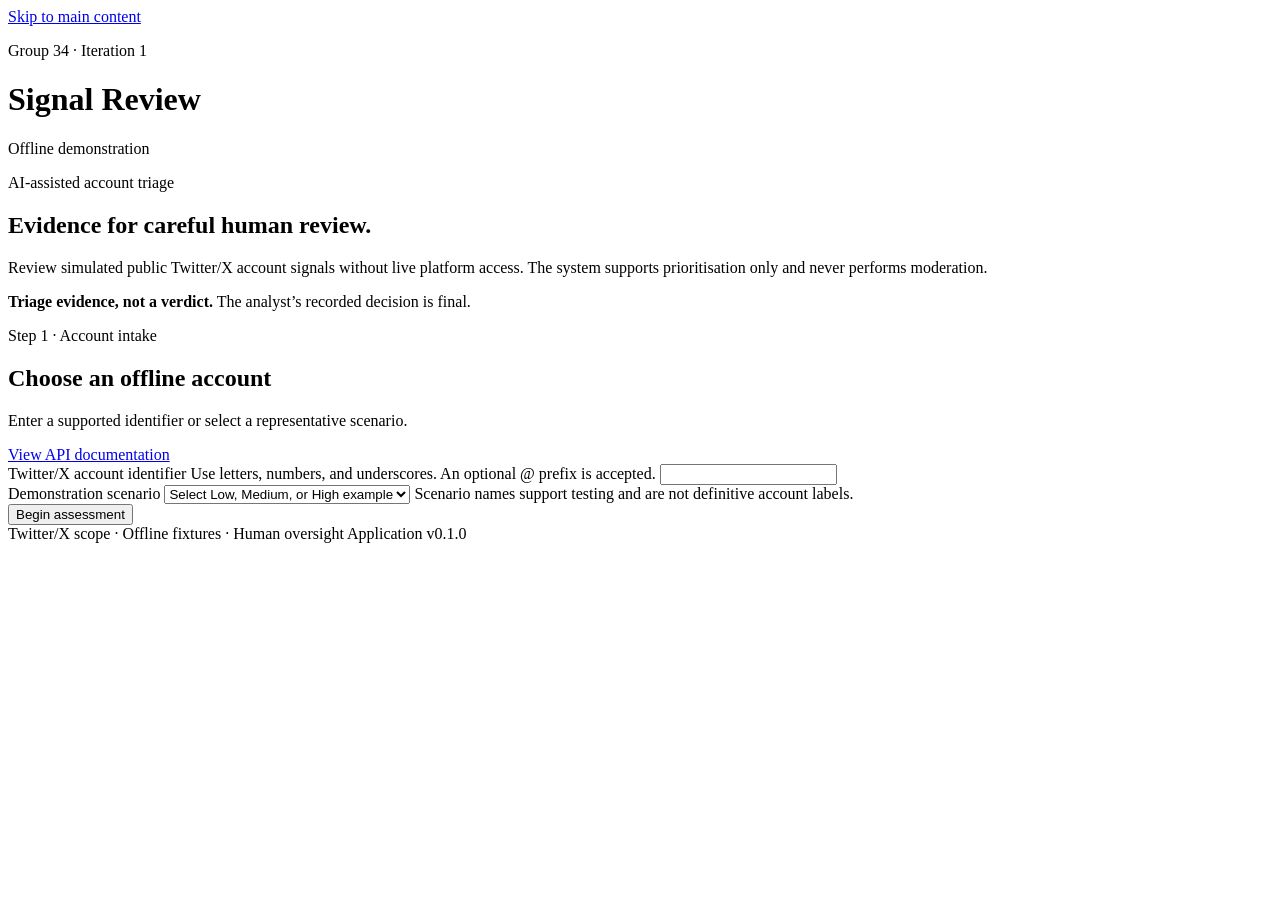
==== frontend/index.html @ 529272fe "docs(us3.2): add model information page" ====
<!doctype html>
<html lang="en">
  <head>
    <meta charset="utf-8">
    <meta name="viewport" content="width=device-width, initial-scale=1">
    <meta name="description" content="Offline AI-assisted Twitter/X account triage for external social media safety analysts.">
    <title>Signal Review | Account triage</title>
    <link rel="stylesheet" href="/static/styles.css">
  </head>
  <body>
    <a class="skip-link" href="#main-content">Skip to main content</a>
    <header class="site-header">
      <div>
        <p class="eyebrow">Group 34 · Iteration 1</p>
        <h1>Signal Review</h1>
      </div>
      <span class="offline-badge">Offline demonstration</span>
    </header>
    <main id="main-content" tabindex="-1">
      <section class="hero" aria-labelledby="hero-title">
        <p class="eyebrow">AI-assisted account triage</p>
        <h2 id="hero-title">Evidence for careful human review.</h2>
        <p class="hero-copy">
          Review simulated public Twitter/X account signals without live platform
          access. The system supports prioritisation only and never performs
          moderation.
        </p>
        <div class="notice" role="note">
          <strong>Triage evidence, not a verdict.</strong>
          The analyst’s recorded decision is final.
        </div>
      </section>
      <section class="workspace-shell" aria-labelledby="workspace-title">
        <div class="workspace-heading">
          <div>
            <p class="step-label">Step 1 · Account intake</p>
            <h2 id="workspace-title">Choose an offline account</h2>
            <p>Enter a supported identifier or select a representative scenario.</p>
          </div>
          <a class="secondary-link" href="/docs">View API documentation</a>
        </div>
        <form id="intake-form" novalidate>
          <div class="field-group">
            <label for="account-identifier">Twitter/X account identifier</label>
            <span id="identifier-hint" class="field-hint">
              Use letters, numbers, and underscores. An optional @ prefix is accepted.
            </span>
            <input
              id="account-identifier"
              name="identifier"
              type="text"
              inputmode="text"
              autocomplete="off"
              aria-describedby="identifier-hint identifier-error"
              maxlength="33"
              required
            >
            <span id="identifier-error" class="field-error" role="alert"></span>
          </div>
          <div class="field-group">
            <label for="demo-account">Demonstration scenario</label>
            <select id="demo-account" name="demo-account" aria-describedby="demo-hint">
              <option value="">Select Low, Medium, or High example</option>
            </select>
            <span id="demo-hint" class="field-hint">
              Scenario names support testing and are not definitive account labels.
            </span>
          </div>
          <button id="assess-button" type="submit">
            <span class="button-label">Begin assessment</span>
            <span class="button-loading" hidden>Preparing offline data…</span>
          </button>
        </form>
        <div id="intake-status" class="intake-status" aria-live="polite" hidden></div>
        <div id="recovery-actions" class="recovery-actions" hidden>
          <button id="retry-button" type="button">Retry</button>
          <button id="new-assessment-button" class="secondary-button" type="button">Start new assessment</button>
        </div>
      </section>
      <section id="preview-panel" class="preview-panel" aria-labelledby="preview-title" hidden>
        <div class="panel-heading">
          <div>
            <p class="step-label">Public account preview</p>
            <h2 id="preview-title">Confirm the source evidence</h2>
          </div>
          <span class="source-badge">Source data · Offline fixture</span>
        </div>
        <p id="preview-identifier" class="preview-identifier"></p>
        <div id="preview-groups" class="preview-groups"></div>
        <div id="missing-data" class="missing-data" role="note" hidden>
          <strong>Not available in source data</strong>
          <ul id="missing-list"></ul>
        </div>
        <div class="model-output-placeholder" aria-label="Model-generated output">
          <span>Model-generated output</span>
          <p>No model output is displayed in this source-data preview.</p>
        </div>
      </section>
      <section id="completeness-panel" class="completeness-panel" aria-labelledby="completeness-title" hidden>
        <div class="panel-heading">
          <div>
            <p class="step-label">Evidence check</p>
            <h2 id="completeness-title">Feature completeness</h2>
          </div>
          <strong id="completeness-status" class="completeness-status"></strong>
        </div>
        <div
          id="completeness-meter"
          class="completeness-meter"
          role="progressbar"
          aria-label="Feature completeness"
          aria-valuemin="0"
          aria-valuemax="100"
          aria-valuenow="0"
        >
          <span id="completeness-bar"></span>
        </div>
        <p id="completeness-value" class="completeness-value"></p>
        <div id="feature-caveat" class="missing-data" role="note" hidden>
          <strong id="feature-caveat-text"></strong>
          <ul id="missing-feature-list"></ul>
        </div>
        <p class="result-resource">
          <a href="/model-information">Review model information and limitations</a>
        </p>
      </section>
      <section id="risk-panel" class="risk-panel" aria-labelledby="risk-title" hidden>
        <div class="panel-heading">
          <div>
            <p class="step-label">Model-generated output</p>
            <h2 id="risk-title">Risk assessment</h2>
          </div>
          <strong id="risk-band" class="risk-band"></strong>
        </div>
        <div class="score-row">
          <strong id="risk-score" class="risk-score"></strong>
          <span>risk score</span>
        </div>
        <dl class="result-meta">
          <div><dt>Model version</dt><dd id="model-version"></dd></div>
          <div><dt>Threshold version</dt><dd id="threshold-version"></dd></div>
          <div><dt>Assessment time</dt><dd id="assessment-time"></dd></div>
        </dl>
        <p id="risk-warning" class="risk-warning"></p>
        <div class="explanation-grid">
          <section aria-labelledby="factors-title">
            <h3 id="factors-title">Most influential factors</h3>
            <ol id="factor-list" class="factor-list"></ol>
          </section>
          <section class="uncertainty-card" aria-labelledby="uncertainty-title">
            <h3 id="uncertainty-title">Uncertainty</h3>
            <p id="uncertainty-text"></p>
          </section>
        </div>
        <p class="verdict-warning"><strong>Triage evidence, not a verdict.</strong></p>
        <p class="result-resource">
          Before relying on this result,
          <a href="/model-information">review model information and limitations</a>.
        </p>
      </section>
      <section id="decision-panel" class="decision-panel" aria-labelledby="decision-title" hidden>
        <p class="step-label">Human oversight</p>
        <h2 id="decision-title">Record the analyst decision</h2>
        <p>
          Your recorded decision is final for this review. It does not suspend
          the account or trigger any platform action.
        </p>
        <form id="decision-form">
          <fieldset>
            <legend>Decision</legend>
            <label><input type="radio" name="decision" value="confirm" required> Confirm recommendation</label>
            <label><input type="radio" name="decision" value="override"> Override recommendation</label>
          </fieldset>
          <label for="decision-reason">Override reason</label>
          <input id="decision-reason" name="reason" maxlength="240" aria-describedby="decision-reason-hint">
          <span id="decision-reason-hint" class="field-hint">Required for Override; use an approved category or concise note.</span>
          <button id="decision-submit" type="submit">Record decision</button>
        </form>
        <p id="decision-acknowledgement" class="intake-status" role="status" hidden></p>
      </section>
      <section id="follow-up-panel" class="decision-panel" aria-labelledby="follow-up-title" hidden>
        <p class="step-label">Follow-up review</p>
        <h2 id="follow-up-title">Flag for another human review</h2>
        <form id="follow-up-form">
          <label for="follow-up-reason">Reason category or concise note</label>
          <input id="follow-up-reason" maxlength="240" required>
          <div class="recovery-actions">
            <button type="submit">Save / update flag</button>
            <button id="clear-follow-up" class="secondary-button" type="button">Clear flag</button>
          </div>
        </form>
        <p id="follow-up-status" class="intake-status" role="status" hidden></p>
        <p class="field-hint">Follow-up never triggers moderation or platform action.</p>
      </section>
    </main>
    <footer>
      <span>Twitter/X scope · Offline fixtures · Human oversight</span>
      <span>Application v0.1.0</span>
    </footer>
    <script src="/static/app.js" defer></script>
  </body>
</html>
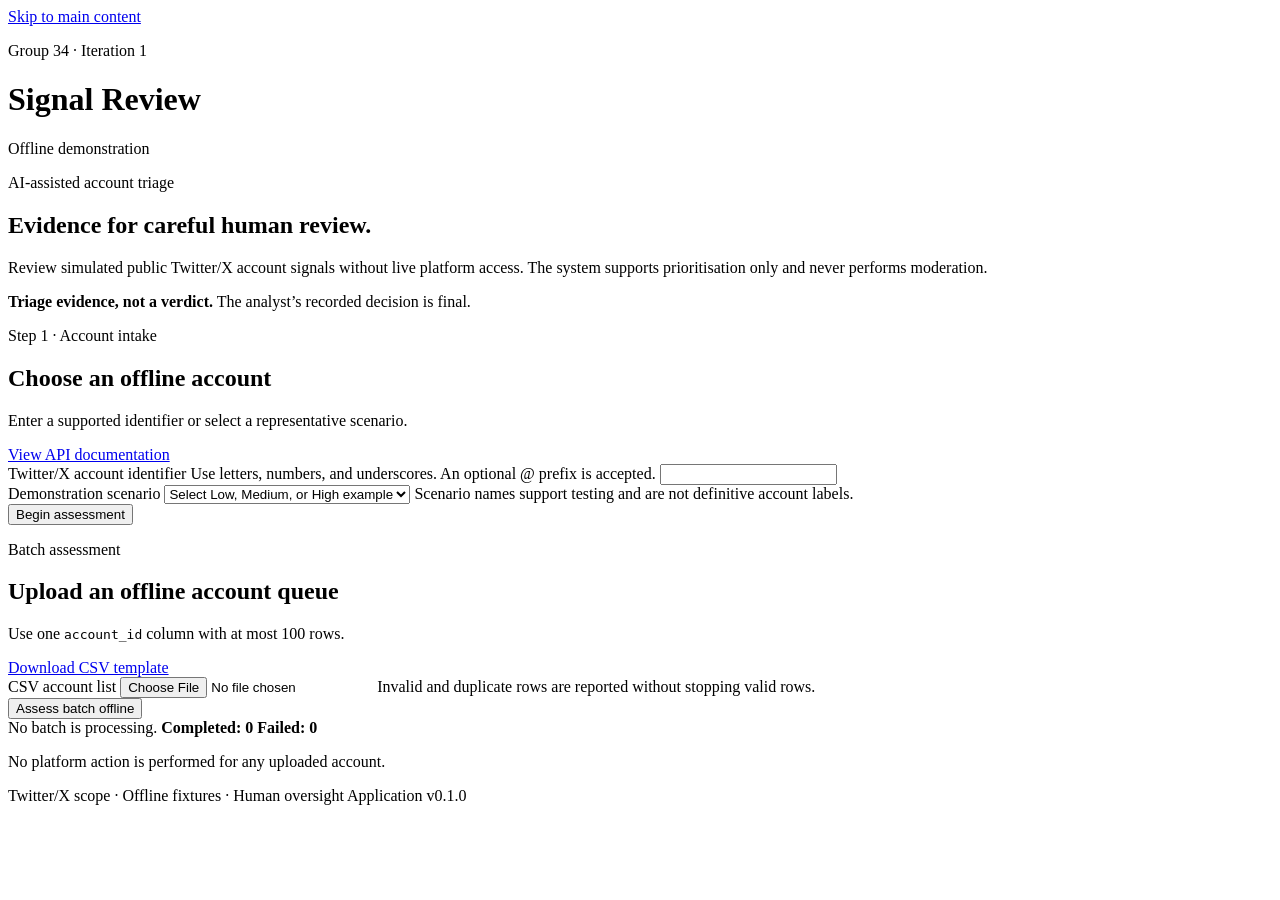
==== commit e42c1cd8: "feat(us5.1): add validated batch assessment" ====
--- a/frontend/index.html
+++ b/frontend/index.html
@@ -77,6 +77,51 @@
           <button id="new-assessment-button" class="secondary-button" type="button">Start new assessment</button>
         </div>
       </section>
+      <section class="workspace-shell" aria-labelledby="batch-title">
+        <div class="workspace-heading">
+          <div>
+            <p class="step-label">Batch assessment</p>
+            <h2 id="batch-title">Upload an offline account queue</h2>
+            <p>Use one <code>account_id</code> column with at most 100 rows.</p>
+          </div>
+          <a class="secondary-link" href="/static/batch-upload-template.csv" download>Download CSV template</a>
+        </div>
+        <form id="batch-form">
+          <div class="field-group">
+            <label for="batch-file">CSV account list</label>
+            <input id="batch-file" type="file" accept=".csv,text/csv" required>
+            <span class="field-hint">
+              Invalid and duplicate rows are reported without stopping valid rows.
+            </span>
+          </div>
+          <button id="batch-submit" type="submit">Assess batch offline</button>
+        </form>
+        <div id="batch-progress" class="batch-progress" role="status" aria-live="polite">
+          <span id="batch-progress-label">No batch is processing.</span>
+          <strong>Completed: <span id="batch-completed-count">0</span></strong>
+          <strong>Failed: <span id="batch-failed-count">0</span></strong>
+        </div>
+        <p class="field-hint">No platform action is performed for any uploaded account.</p>
+        <div id="batch-results-panel" hidden>
+          <h3>Batch results</h3>
+          <div class="table-scroll" tabindex="0" aria-label="Scrollable batch results">
+            <table>
+              <thead>
+                <tr>
+                  <th scope="col">Row</th>
+                  <th scope="col">Account</th>
+                  <th scope="col">Processing</th>
+                  <th scope="col">Assessment</th>
+                  <th scope="col">Risk</th>
+                  <th scope="col">Completeness</th>
+                  <th scope="col">Issue</th>
+                </tr>
+              </thead>
+              <tbody id="batch-results"></tbody>
+            </table>
+          </div>
+        </div>
+      </section>
       <section id="preview-panel" class="preview-panel" aria-labelledby="preview-title" hidden>
         <div class="panel-heading">
           <div>
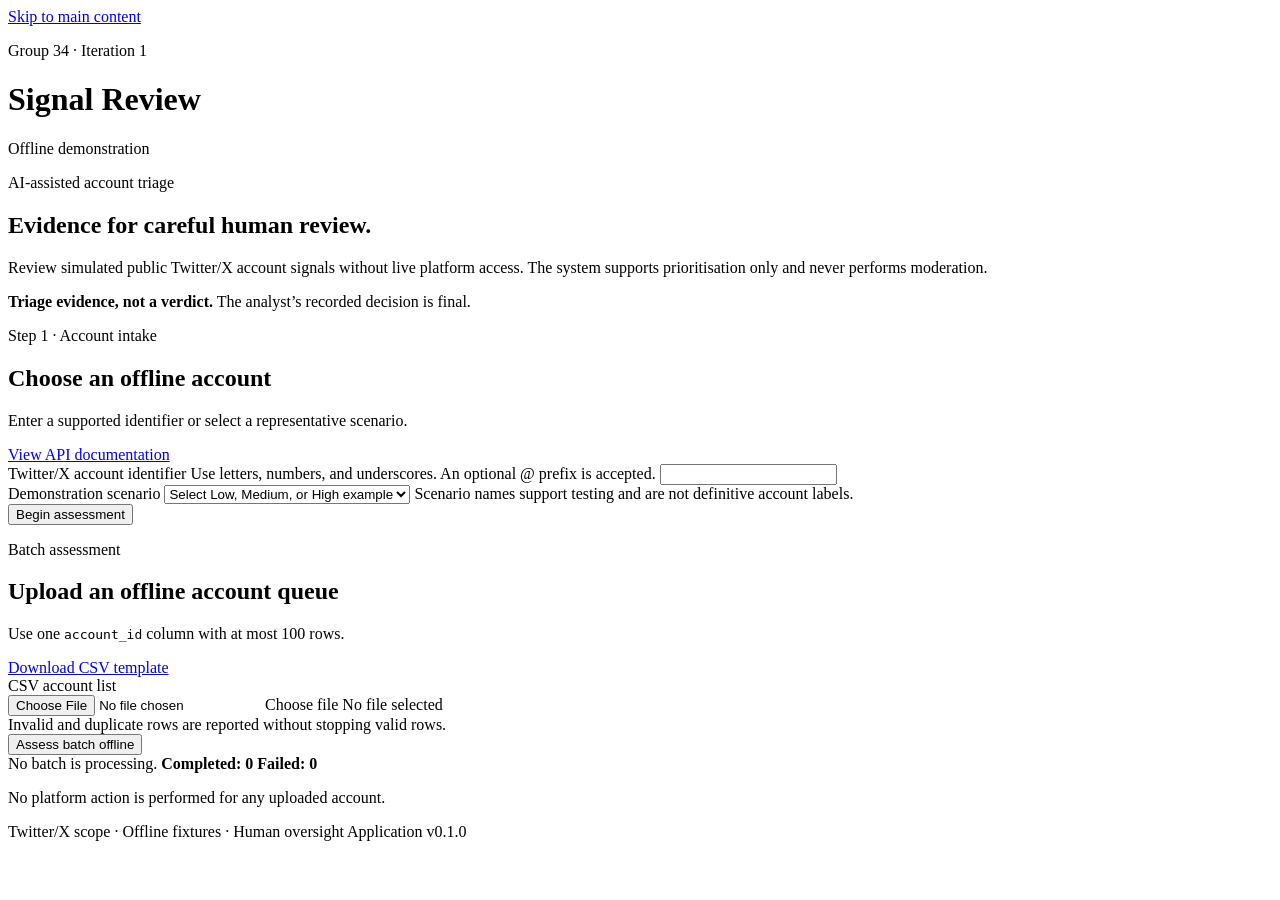
==== commit 0afce9d9: "sync: update latest main and address tutor feedback Synchronise the current GitLab main snapshot, im" ====
--- a/frontend/index.html
+++ b/frontend/index.html
@@ -89,8 +89,19 @@
         <form id="batch-form">
           <div class="field-group">
             <label for="batch-file">CSV account list</label>
-            <input id="batch-file" type="file" accept=".csv,text/csv" required>
-            <span class="field-hint">
+            <div class="file-picker">
+              <input
+                id="batch-file"
+                class="file-picker-input"
+                type="file"
+                accept=".csv,text/csv"
+                aria-describedby="batch-file-hint batch-file-name"
+                required
+              >
+              <span class="file-picker-button" aria-hidden="true">Choose file</span>
+              <span id="batch-file-name" class="file-picker-name" aria-live="polite">No file selected</span>
+            </div>
+            <span id="batch-file-hint" class="field-hint">
               Invalid and duplicate rows are reported without stopping valid rows.
             </span>
           </div>
@@ -104,6 +115,46 @@
         <p class="field-hint">No platform action is performed for any uploaded account.</p>
         <div id="batch-results-panel" hidden>
           <h3>Batch results</h3>
+          <div class="filter-controls" aria-labelledby="batch-filters-title">
+            <h4 id="batch-filters-title">Sort and filter returned results</h4>
+            <label>
+              Risk score
+              <select id="batch-risk-sort">
+                <option value="none">Original row order</option>
+                <option value="descending">Highest first</option>
+                <option value="ascending">Lowest first</option>
+              </select>
+            </label>
+            <label>
+              Risk band
+              <select id="batch-risk-filter">
+                <option value="all">All bands</option>
+                <option value="high">High</option>
+                <option value="medium">Medium</option>
+                <option value="low">Low</option>
+              </select>
+            </label>
+            <label>
+              Completeness
+              <select id="batch-completeness-filter">
+                <option value="all">All states</option>
+                <option value="eligible">Eligible</option>
+                <option value="insufficient">Insufficient</option>
+              </select>
+            </label>
+            <label>
+              Review status
+              <select id="batch-review-filter">
+                <option value="all">All statuses</option>
+                <option value="unreviewed">Unreviewed</option>
+                <option value="unavailable">Not reviewable</option>
+              </select>
+            </label>
+            <button id="batch-clear-filters" class="secondary-button" type="button">Clear filters</button>
+          </div>
+          <p id="batch-filter-summary" class="filter-summary" role="status">
+            No active filters · 0 matching records
+          </p>
           <div class="table-scroll" tabindex="0" aria-label="Scrollable batch results">
             <table>
               <thead>
@@ -242,6 +293,7 @@
       <span>Twitter/X scope · Offline fixtures · Human oversight</span>
       <span>Application v0.1.0</span>
     </footer>
+    <script src="/static/batch-results.js"></script>
     <script src="/static/app.js" defer></script>
   </body>
 </html>
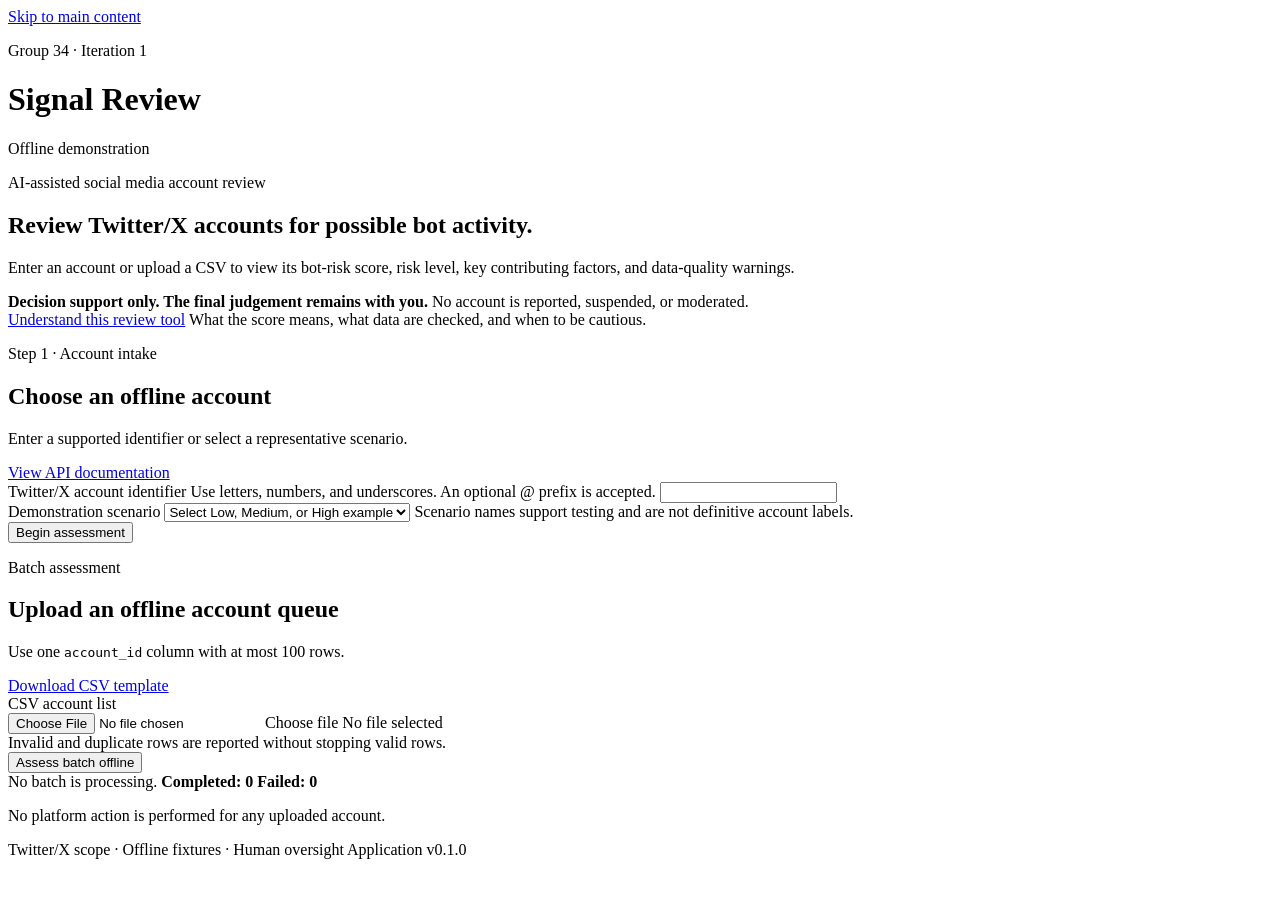
==== commit c4543a5a: "fix(ux): address tutor feedback on account review guidance" ====
--- a/frontend/index.html
+++ b/frontend/index.html
@@ -5,7 +5,7 @@
     <meta name="viewport" content="width=device-width, initial-scale=1">
     <meta name="description" content="Offline AI-assisted Twitter/X account triage for external social media safety analysts.">
     <title>Signal Review | Account triage</title>
-    <link rel="stylesheet" href="/static/styles.css">
+    <link rel="stylesheet" href="/static/styles.css?v=20260808-real-accounts-ux">
   </head>
   <body>
     <a class="skip-link" href="#main-content">Skip to main content</a>
@@ -18,16 +18,19 @@
     </header>
     <main id="main-content" tabindex="-1">
       <section class="hero" aria-labelledby="hero-title">
-        <p class="eyebrow">AI-assisted account triage</p>
-        <h2 id="hero-title">Evidence for careful human review.</h2>
+        <p class="eyebrow">AI-assisted social media account review</p>
+        <h2 id="hero-title">Review Twitter/X accounts for possible bot activity.</h2>
         <p class="hero-copy">
-          Review simulated public Twitter/X account signals without live platform
-          access. The system supports prioritisation only and never performs
-          moderation.
+          Enter an account or upload a CSV to view its bot-risk score, risk level,
+          key contributing factors, and data-quality warnings.
         </p>
         <div class="notice" role="note">
-          <strong>Triage evidence, not a verdict.</strong>
-          The analyst’s recorded decision is final.
+          <strong>Decision support only. The final judgement remains with you.</strong>
+          No account is reported, suspended, or moderated.
+        </div>
+        <div class="hero-actions">
+          <a class="secondary-link" href="/model-information">Understand this review tool</a>
+          <span>What the score means, what data are checked, and when to be cautious.</span>
         </div>
       </section>
       <section class="workspace-shell" aria-labelledby="workspace-title">
@@ -173,6 +176,7 @@
           </div>
         </div>
       </section>
+      <div id="assessment-results" class="section-anchor" tabindex="-1"></div>
       <section id="preview-panel" class="preview-panel" aria-labelledby="preview-title" hidden>
         <div class="panel-heading">
           <div>
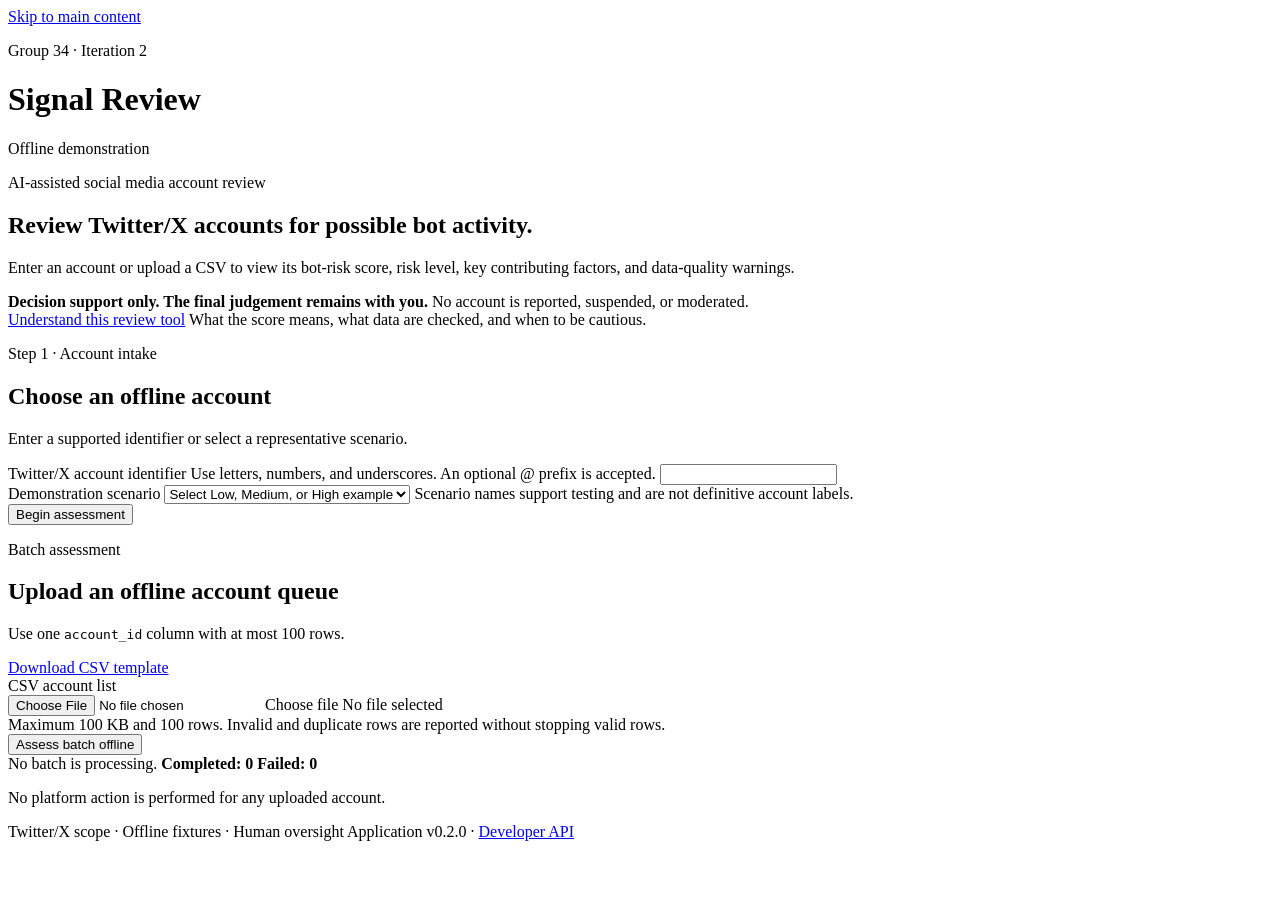
==== commit 23bcabe4: "fix: address iteration 2 UI and verification findings" ====
--- a/frontend/index.html
+++ b/frontend/index.html
@@ -5,13 +5,13 @@
     <meta name="viewport" content="width=device-width, initial-scale=1">
     <meta name="description" content="Offline AI-assisted Twitter/X account triage for external social media safety analysts.">
     <title>Signal Review | Account triage</title>
-    <link rel="stylesheet" href="/static/styles.css?v=20260808-real-accounts-ux">
+    <link rel="stylesheet" href="/static/styles.css?v=20260809-iteration2">
   </head>
   <body>
     <a class="skip-link" href="#main-content">Skip to main content</a>
     <header class="site-header">
       <div>
-        <p class="eyebrow">Group 34 · Iteration 1</p>
+        <p class="eyebrow">Group 34 · Iteration 2</p>
         <h1>Signal Review</h1>
       </div>
       <span class="offline-badge">Offline demonstration</span>
@@ -40,7 +40,6 @@
             <h2 id="workspace-title">Choose an offline account</h2>
             <p>Enter a supported identifier or select a representative scenario.</p>
           </div>
-          <a class="secondary-link" href="/docs">View API documentation</a>
         </div>
         <form id="intake-form" novalidate>
           <div class="field-group">
@@ -105,7 +104,7 @@
               <span id="batch-file-name" class="file-picker-name" aria-live="polite">No file selected</span>
             </div>
             <span id="batch-file-hint" class="field-hint">
-              Invalid and duplicate rows are reported without stopping valid rows.
+              Maximum 100 KB and 100 rows. Invalid and duplicate rows are reported without stopping valid rows.
             </span>
           </div>
           <button id="batch-submit" type="submit">Assess batch offline</button>
@@ -176,14 +175,19 @@
           </div>
         </div>
       </section>
-      <div id="assessment-results" class="section-anchor" tabindex="-1"></div>
+      <div
+        id="assessment-results"
+        class="section-anchor"
+        tabindex="-1"
+        aria-label="Assessment results"
+      ></div>
       <section id="preview-panel" class="preview-panel" aria-labelledby="preview-title" hidden>
         <div class="panel-heading">
           <div>
             <p class="step-label">Public account preview</p>
             <h2 id="preview-title">Confirm the source evidence</h2>
           </div>
-          <span class="source-badge">Source data · Offline fixture</span>
+          <span class="source-badge">Source data · Offline demonstration record</span>
         </div>
         <p id="preview-identifier" class="preview-identifier"></p>
         <div id="preview-groups" class="preview-groups"></div>
@@ -241,6 +245,11 @@
           <div><dt>Threshold version</dt><dd id="threshold-version"></dd></div>
           <div><dt>Assessment time</dt><dd id="assessment-time"></dd></div>
         </dl>
+        <section class="recommendation-card" aria-labelledby="recommendation-title">
+          <h3 id="recommendation-title">Suggested human-review priority</h3>
+          <strong id="review-recommendation"></strong>
+          <p>Use this suggestion only to organise human review. It never triggers platform action.</p>
+        </section>
         <p id="risk-warning" class="risk-warning"></p>
         <div class="explanation-grid">
           <section aria-labelledby="factors-title">
@@ -268,12 +277,14 @@
         <form id="decision-form">
           <fieldset>
             <legend>Decision</legend>
-            <label><input type="radio" name="decision" value="confirm" required> Confirm recommendation</label>
-            <label><input type="radio" name="decision" value="override"> Override recommendation</label>
+            <label><input type="radio" name="decision" value="confirm" required> Confirm suggested review priority</label>
+            <label><input type="radio" name="decision" value="override"> Override suggested review priority</label>
           </fieldset>
           <label for="decision-reason">Override reason</label>
           <input id="decision-reason" name="reason" maxlength="240" aria-describedby="decision-reason-hint">
-          <span id="decision-reason-hint" class="field-hint">Required for Override; use an approved category or concise note.</span>
+          <span id="decision-reason-hint" class="field-hint">
+            Required for Override; use an approved category or concise note. Do not enter private or sensitive information such as passwords, private messages, phone numbers, or email addresses.
+          </span>
           <button id="decision-submit" type="submit">Record decision</button>
         </form>
         <p id="decision-acknowledgement" class="intake-status" role="status" hidden></p>
@@ -283,7 +294,10 @@
         <h2 id="follow-up-title">Flag for another human review</h2>
         <form id="follow-up-form">
           <label for="follow-up-reason">Reason category or concise note</label>
-          <input id="follow-up-reason" maxlength="240" required>
+          <input id="follow-up-reason" maxlength="240" aria-describedby="follow-up-reason-hint" required>
+          <span id="follow-up-reason-hint" class="field-hint">
+            Do not enter private or sensitive information such as passwords, private messages, phone numbers, or email addresses.
+          </span>
           <div class="recovery-actions">
             <button type="submit">Save / update flag</button>
             <button id="clear-follow-up" class="secondary-button" type="button">Clear flag</button>
@@ -295,9 +309,14 @@
     </main>
     <footer>
       <span>Twitter/X scope · Offline fixtures · Human oversight</span>
-      <span>Application v0.1.0</span>
+      <span>Application v0.2.0 · <a class="footer-link" href="/docs">Developer API</a></span>
     </footer>
-    <script src="/static/batch-results.js"></script>
-    <script src="/static/app.js" defer></script>
+    <script src="/static/batch-results.js?v=20260809-iteration2"></script>
+    <script src="/static/api-client.js?v=20260809-iteration2"></script>
+    <script src="/static/assessment-state.js?v=20260809-iteration2"></script>
+    <script src="/static/assessment-view.js?v=20260809-iteration2"></script>
+    <script src="/static/review-controller.js?v=20260809-iteration2"></script>
+    <script src="/static/batch-controller.js?v=20260809-iteration2"></script>
+    <script src="/static/app.js?v=20260809-iteration2" defer></script>
   </body>
 </html>
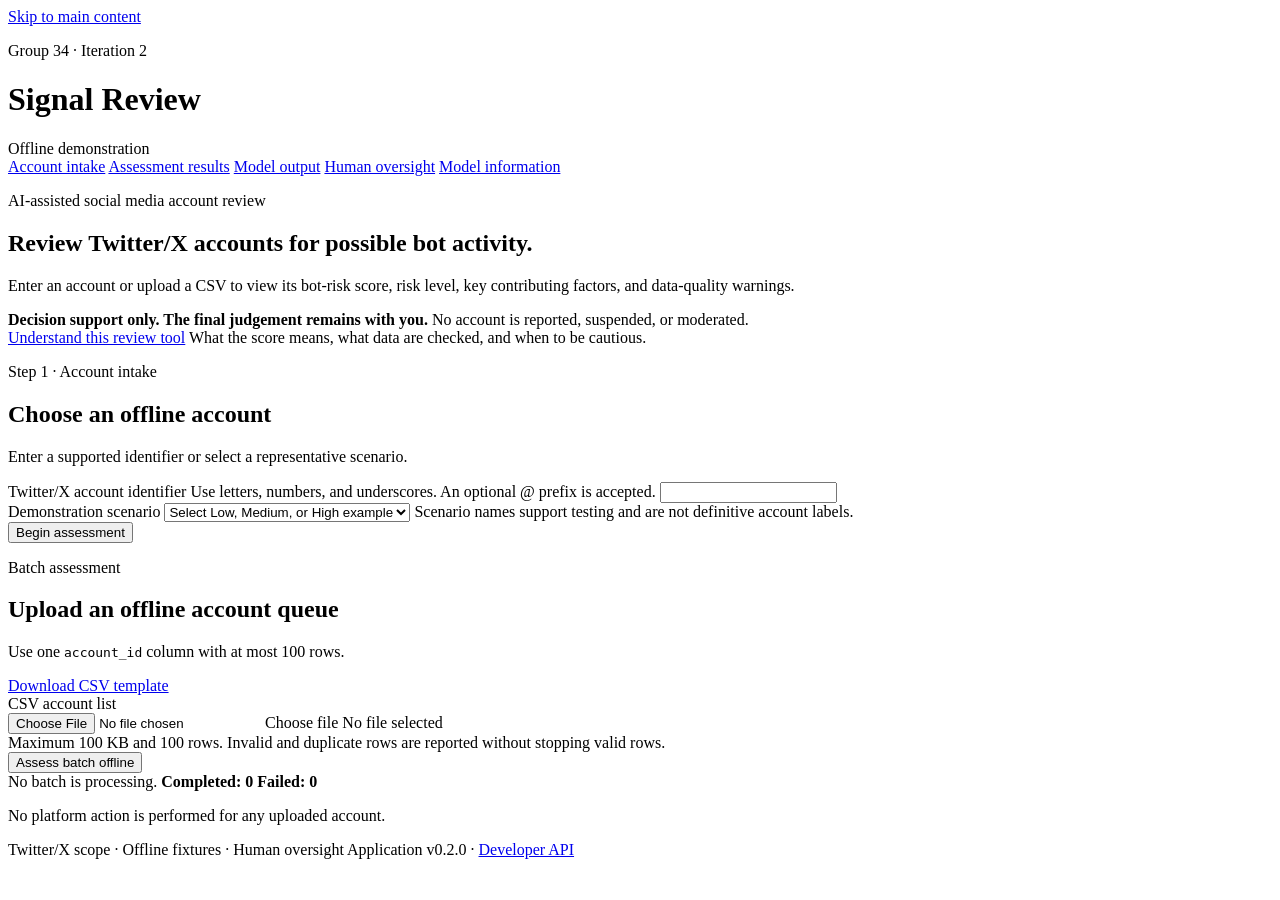
==== commit 39c42327: "feat(ui): add fixed top navigation labels" ====
--- a/frontend/index.html
+++ b/frontend/index.html
@@ -16,6 +16,13 @@
       </div>
       <span class="offline-badge">Offline demonstration</span>
     </header>
+    <nav class="top-nav" aria-label="On this page">
+      <a href="#workspace-title">Account intake</a>
+      <a href="#assessment-results">Assessment results</a>
+      <a href="#risk-panel">Model output</a>
+      <a href="#decision-panel">Human oversight</a>
+      <a href="/model-information">Model information</a>
+    </nav>
     <main id="main-content" tabindex="-1">
       <section class="hero" aria-labelledby="hero-title">
         <p class="eyebrow">AI-assisted social media account review</p>
